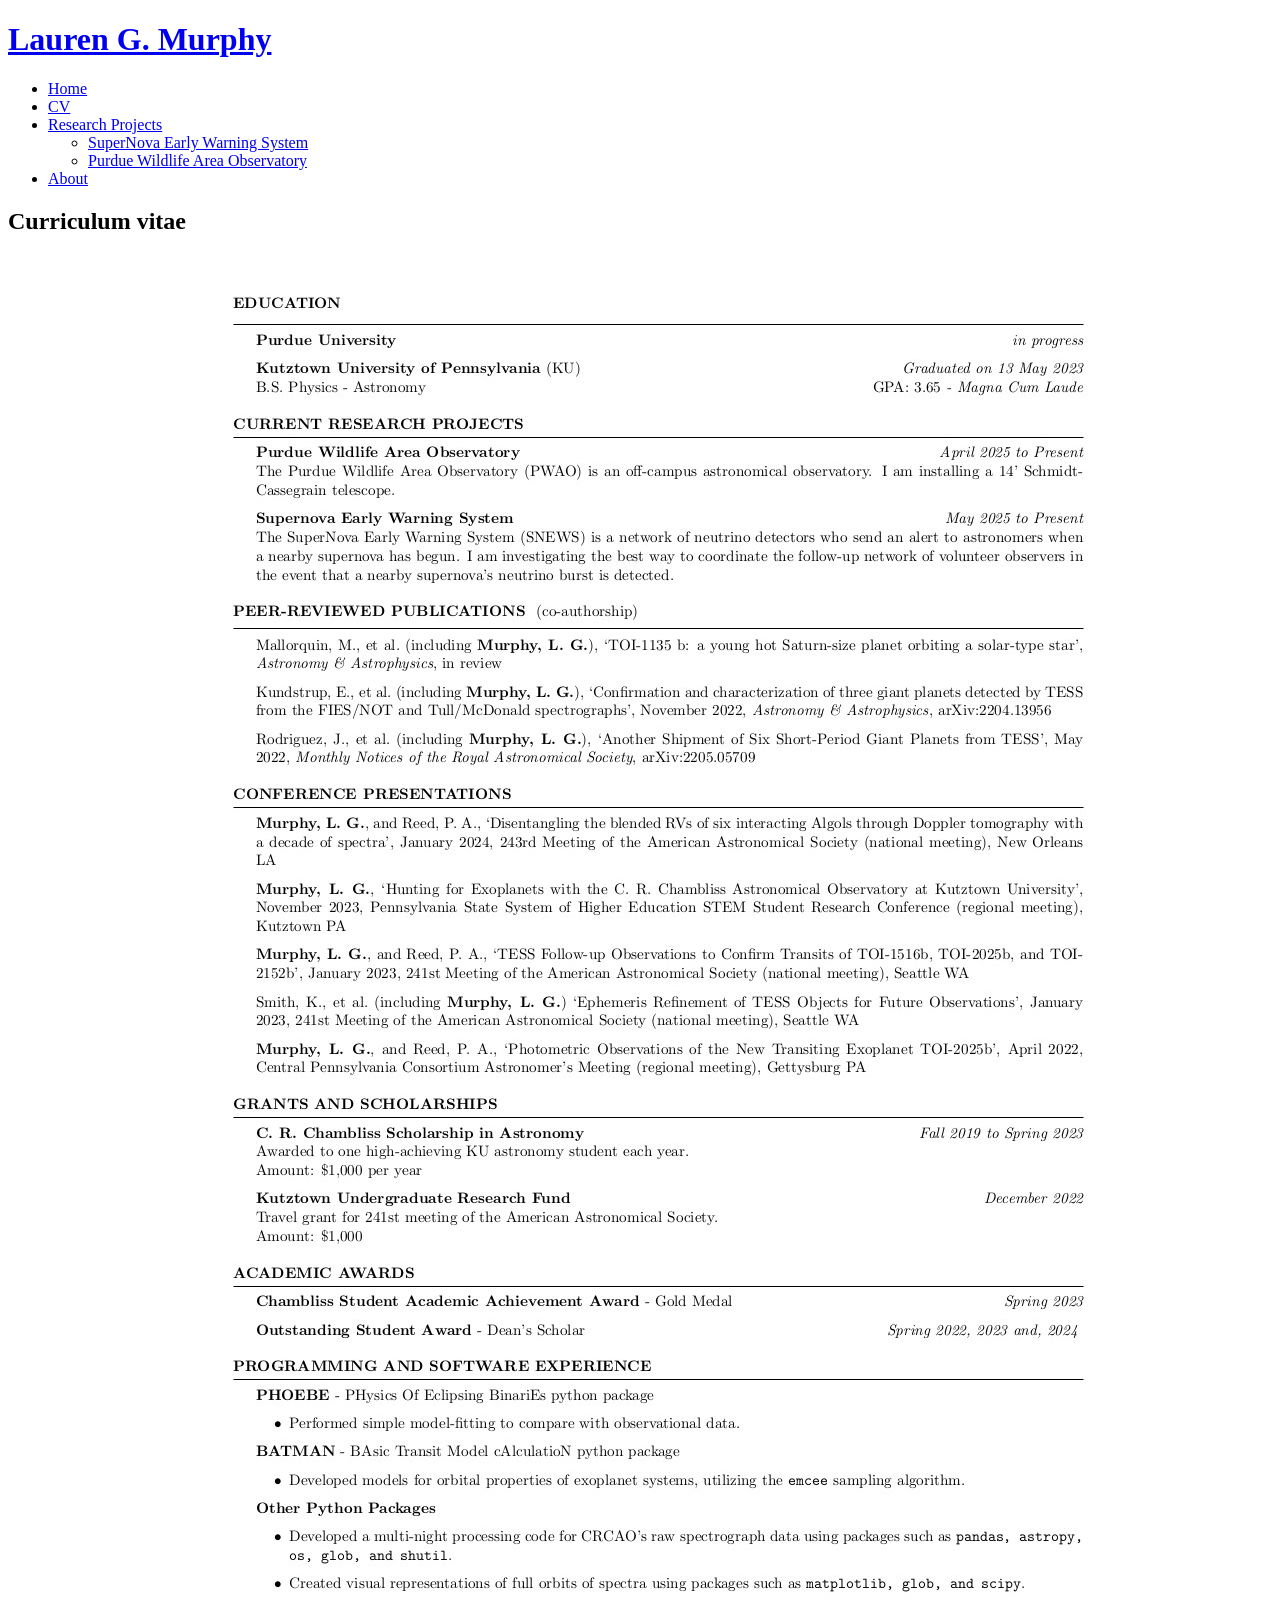
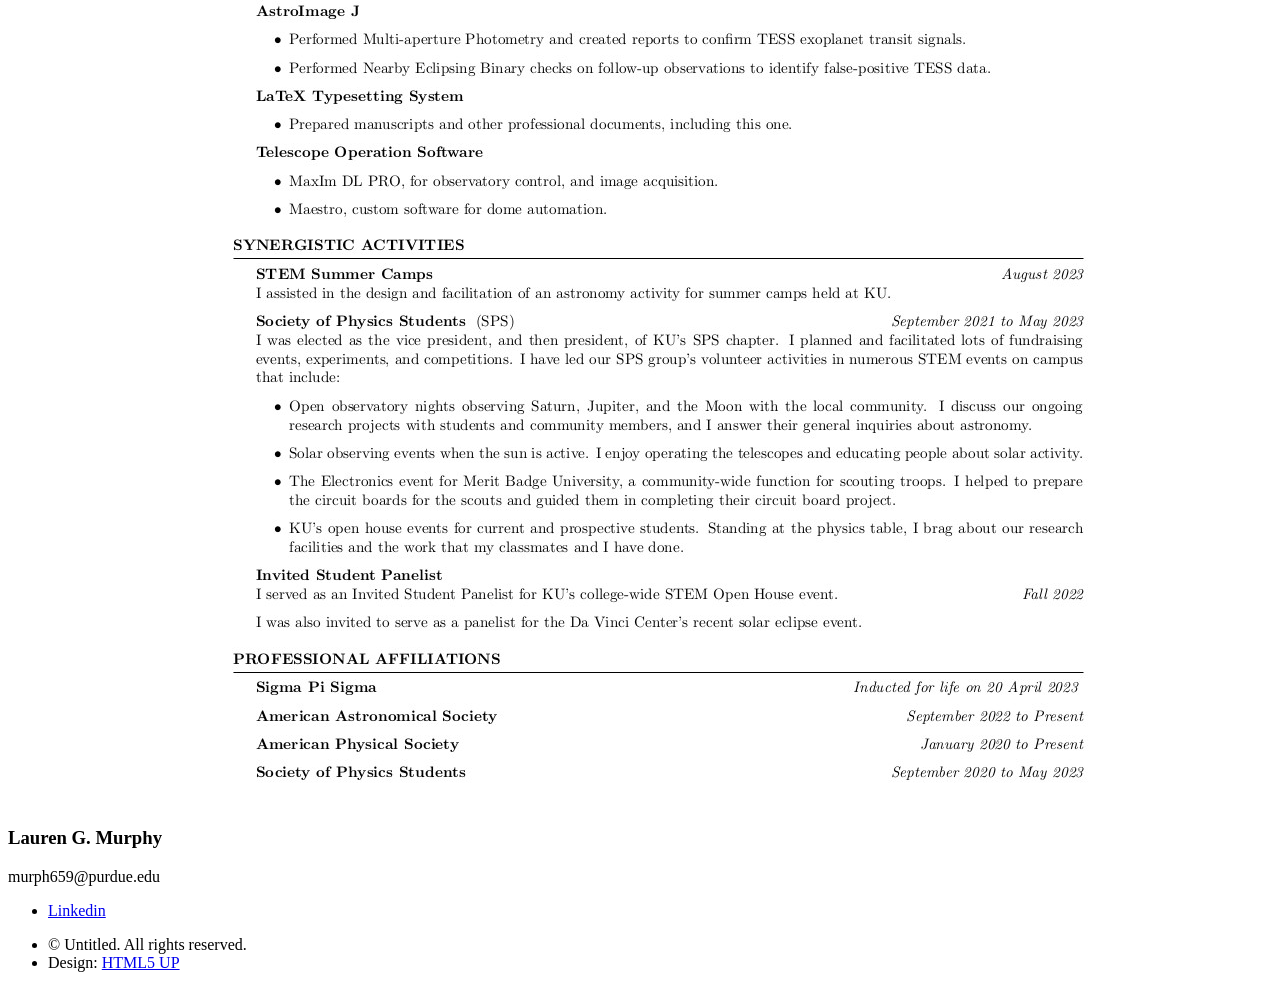
==== cv.html @ c246c270 "Add files via upload" ====
<!DOCTYPE HTML>
<!--
	Helios by HTML5 UP
	html5up.net | @ajlkn
	Free for personal and commercial use under the CCA 3.0 license (html5up.net/license)
-->
<html>
	<head>
		<title>Lauren G. Murphy | CV</title>
		<meta charset="utf-8" />
		<meta name="viewport" content="width=device-width, initial-scale=1, user-scalable=no" />
		<link rel="stylesheet" href="assets/css/main.css" />
		<noscript><link rel="stylesheet" href="assets/css/noscript.css" /></noscript>
	</head>
	<body class="no-sidebar is-preload">
		<div id="page-wrapper">

			<!-- Header -->
				<div id="header">

					<!-- Inner -->
						<div class="inner">
							<header>
								<h1><a href="index.html" id="logo">Lauren G. Murphy</a></h1>
							</header>
						</div>

					<!-- Nav -->
						<nav id="nav">
							<ul>
								<li><a href="index.html">Home</a></li>
								<li><a href="cv.html">CV</a></li>
								<li>
									<a href="#">Research Projects</a>
									<ul>
										<li><a href="SNEWS.html">SuperNova Early Warning System</a></li>
										<li><a href="PWAO.html">Purdue Wildlife Area Observatory</a></li>
									</ul>
								</li>
								<li><a href="about.html">About</a></li>								
							</ul>
						</nav>

				</div>

			<!-- Main -->
				<div class="wrapper style1">

					<div class="container">
						<article id="main" class="special">
							<header>
								<h2>Curriculum vitae</h2>
							</header>
							<a href="#" class="image featured"><img src="images/LMurphy_CV__LGMurph.jpg" alt="" /></a>
								
					</div>

				</div>

			<!-- Footer -->
				<div id="footer">
					<div class="container">
						<div class="row">
							<div class="col-12">

								<!-- Contact -->
									<section class="contact">
										<header>
											<h3>Lauren G. Murphy</h3>
										</header>
										<p>murph659@purdue.edu</p>
										
									</section>

								<!-- Copyright -->
									<div class="copyright">
										<ul class="icons">
											<li><a href="#" class="icon brands fa-linkedin-in"><span class="label">Linkedin</span></a></li>
										</ul>
										<ul class="menu">
											<li>&copy; Untitled. All rights reserved.</li><li>Design: <a href="http://html5up.net">HTML5 UP</a></li>
										</ul>
									</div>

							</div>

						</div>
					</div>
				</div>

		</div>

		<!-- Scripts -->
			<script src="assets/js/jquery.min.js"></script>
			<script src="assets/js/jquery.dropotron.min.js"></script>
			<script src="assets/js/jquery.scrolly.min.js"></script>
			<script src="assets/js/jquery.scrollex.min.js"></script>
			<script src="assets/js/browser.min.js"></script>
			<script src="assets/js/breakpoints.min.js"></script>
			<script src="assets/js/util.js"></script>
			<script src="assets/js/main.js"></script>

	</body>
</html>
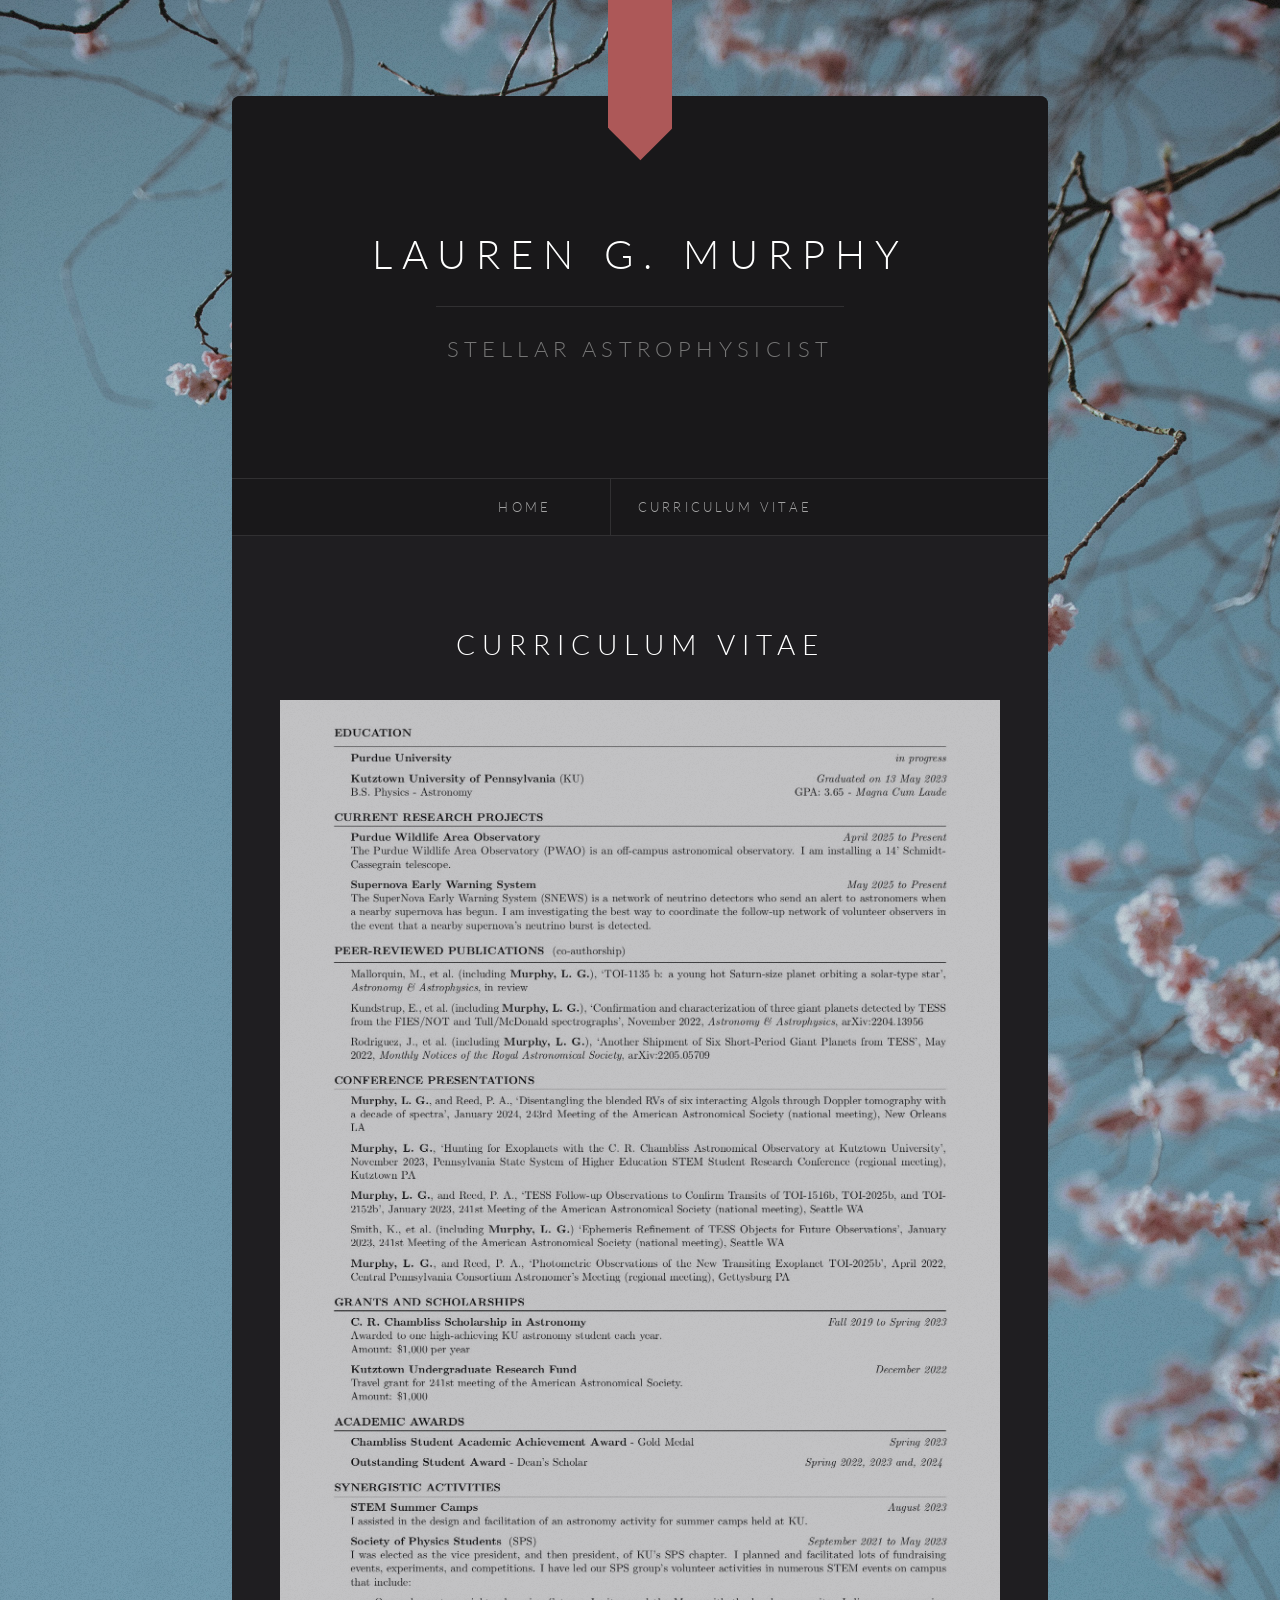
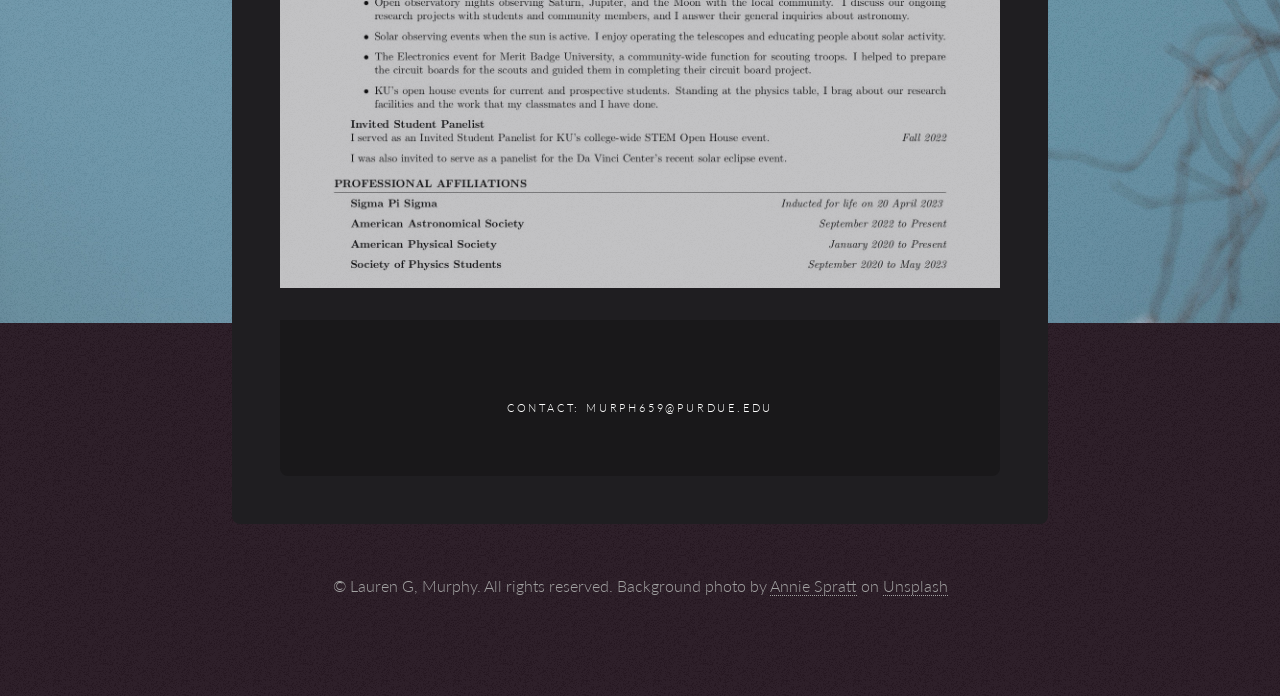
==== commit af685cf2: "Add files via upload" ====
--- a/cv.html
+++ b/cv.html
@@ -1,8 +1,8 @@
 <!DOCTYPE HTML>
 <!--
-	Helios by HTML5 UP
-	html5up.net | @ajlkn
-	Free for personal and commercial use under the CCA 3.0 license (html5up.net/license)
+	Locus by Pixelarity
+	pixelarity.com | hello@pixelarity.com
+	License: pixelarity.com/license
 -->
 <html>
 	<head>
@@ -10,91 +10,53 @@
 		<meta charset="utf-8" />
 		<meta name="viewport" content="width=device-width, initial-scale=1, user-scalable=no" />
 		<link rel="stylesheet" href="assets/css/main.css" />
-		<noscript><link rel="stylesheet" href="assets/css/noscript.css" /></noscript>
 	</head>
-	<body class="no-sidebar is-preload">
-		<div id="page-wrapper">
+	<body class="is-preload">
 
-			<!-- Header -->
-				<div id="header">
+		<!-- Wrapper -->
+			<div id="wrapper">
 
-					<!-- Inner -->
-						<div class="inner">
-							<header>
-								<h1><a href="index.html" id="logo">Lauren G. Murphy</a></h1>
-							</header>
-						</div>
-
-					<!-- Nav -->
+				<!-- Header -->
+					<section id="header">
+						<header>
+							<h1><a href="index.html">Lauren G. Murphy</a></h1>
+							<p>Stellar Astrophysicist</p>
+						</header>
 						<nav id="nav">
 							<ul>
 								<li><a href="index.html">Home</a></li>
-								<li><a href="cv.html">CV</a></li>
-								<li>
-									<a href="#">Research Projects</a>
-									<ul>
-										<li><a href="SNEWS.html">SuperNova Early Warning System</a></li>
-										<li><a href="PWAO.html">Purdue Wildlife Area Observatory</a></li>
-									</ul>
-								</li>
-								<li><a href="about.html">About</a></li>								
+								<li><a href="generic.html">Curriculum vitae</a></li>								
 							</ul>
 						</nav>
+					</section>
 
-				</div>
 
-			<!-- Main -->
-				<div class="wrapper style1">
+				<!-- One -->
+					<section class="main">
+						<section class="main">
+						<header class="major">
+							<h2>Curriculum vitae</h2>
+						</header>
+						<span class="image fit"><img src="images/LMurphy_CV__LGMurph.jpg" alt="" /></span>					
+					</section>
 
-					<div class="container">
-						<article id="main" class="special">
-							<header>
-								<h2>Curriculum vitae</h2>
-							</header>
-							<a href="#" class="image featured"><img src="images/LMurphy_CV__LGMurph.jpg" alt="" /></a>
-								
-					</div>
+				
 
-				</div>
+				<!-- Footer -->
+					<section id="footer">
+						<h6>Contact: murph659@purdue.edu</h6>					
+					</section>
 
-			<!-- Footer -->
-				<div id="footer">
-					<div class="container">
-						<div class="row">
-							<div class="col-12">
+			</div>
 
-								<!-- Contact -->
-									<section class="contact">
-										<header>
-											<h3>Lauren G. Murphy</h3>
-										</header>
-										<p>murph659@purdue.edu</p>
-										
-									</section>
-
-								<!-- Copyright -->
-									<div class="copyright">
-										<ul class="icons">
-											<li><a href="#" class="icon brands fa-linkedin-in"><span class="label">Linkedin</span></a></li>
-										</ul>
-										<ul class="menu">
-											<li>&copy; Untitled. All rights reserved.</li><li>Design: <a href="http://html5up.net">HTML5 UP</a></li>
-										</ul>
-									</div>
-
-							</div>
-
-						</div>
-					</div>
-				</div>
-
-		</div>
+		<!-- Copyright -->
+			<div id="copyright">
+				&copy; Lauren G, Murphy. All rights reserved. Background photo by <a href="https://unsplash.com/@anniespratt?utm_source=unsplash&utm_medium=referral&utm_content=creditCopyText">Annie Spratt</a> on <a href="https://unsplash.com/photos/shallow-focus-photo-of-pink-flowers-YGBaA4UdoLY?utm_source=unsplash&utm_medium=referral&utm_content=creditCopyText">Unsplash</a>
+      
+			</div>
 
 		<!-- Scripts -->
 			<script src="assets/js/jquery.min.js"></script>
-			<script src="assets/js/jquery.dropotron.min.js"></script>
-			<script src="assets/js/jquery.scrolly.min.js"></script>
-			<script src="assets/js/jquery.scrollex.min.js"></script>
 			<script src="assets/js/browser.min.js"></script>
 			<script src="assets/js/breakpoints.min.js"></script>
 			<script src="assets/js/util.js"></script>
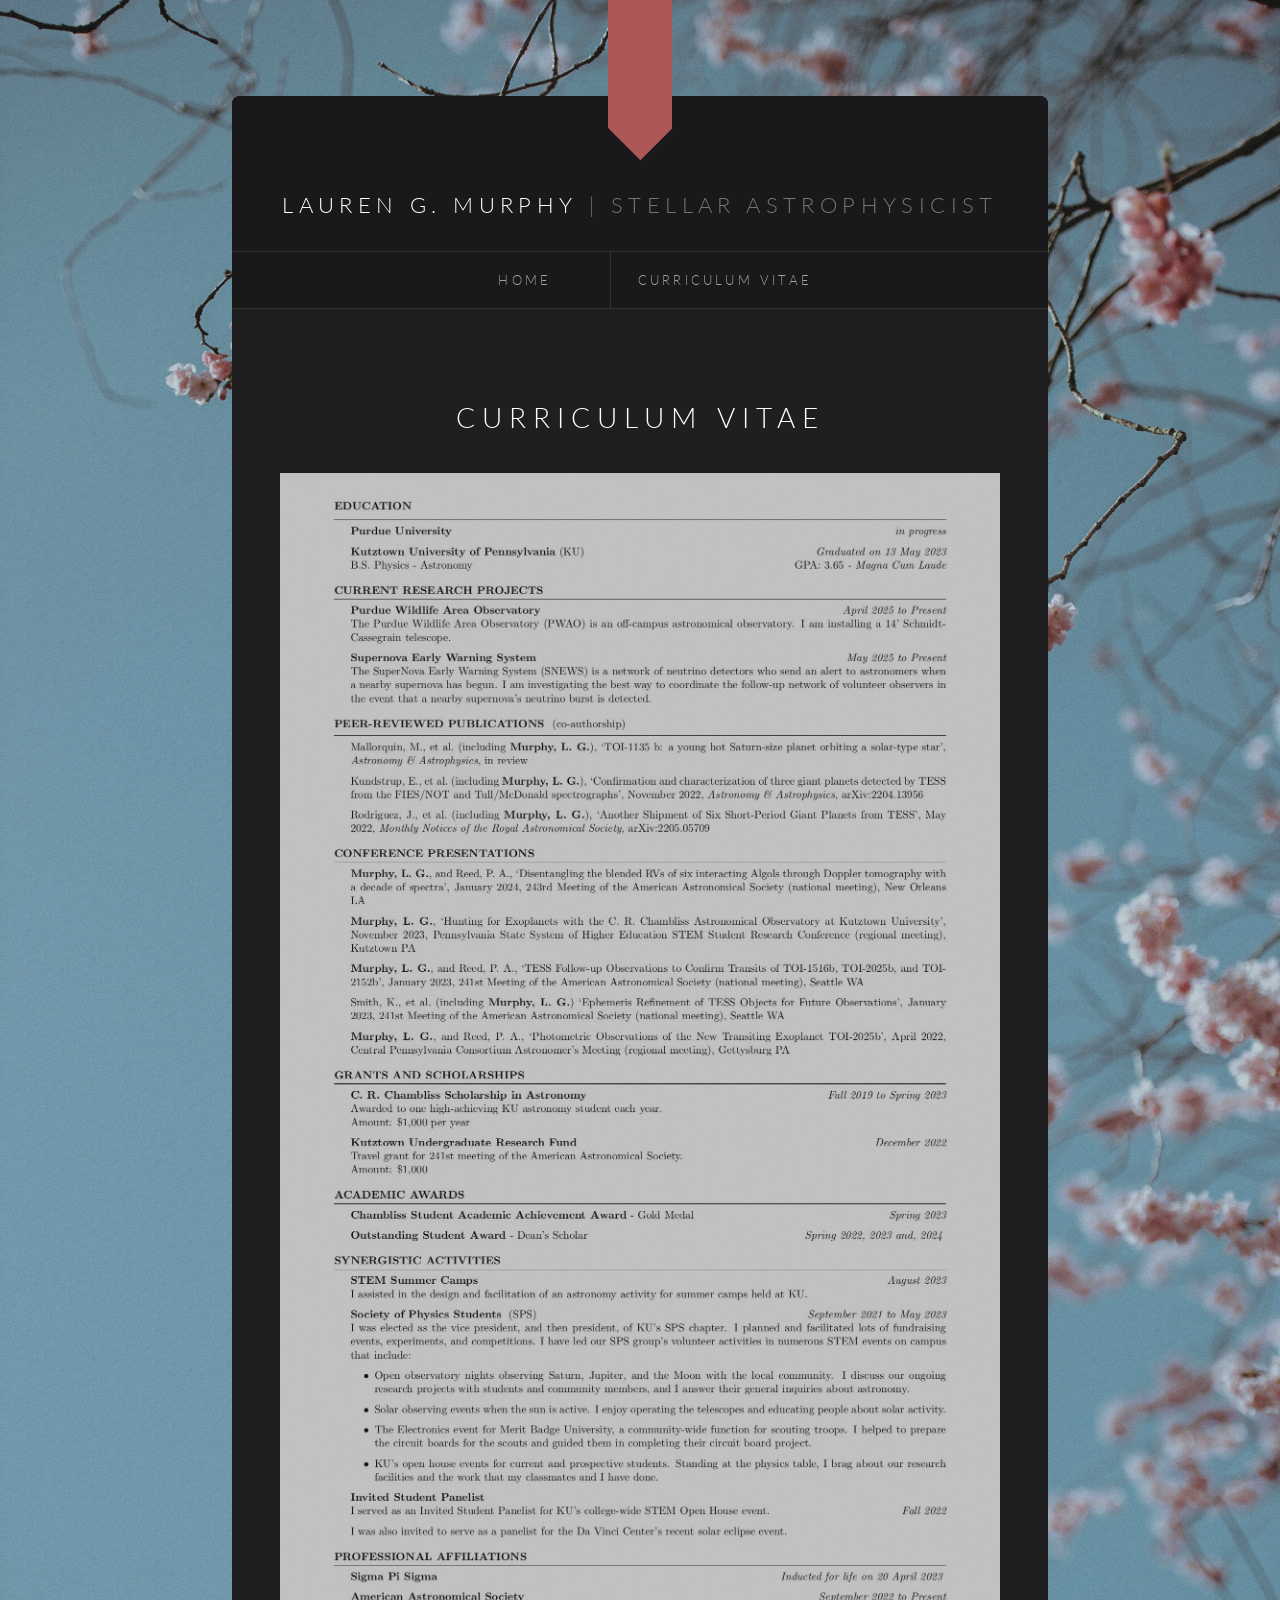
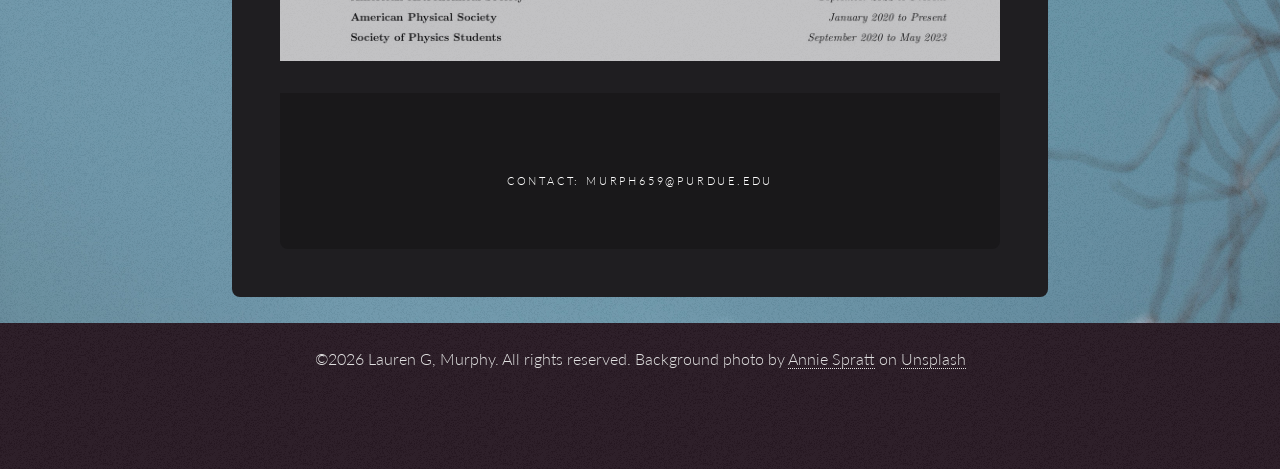
==== commit 181112fd: "Add files via upload" ====
--- a/cv.html
+++ b/cv.html
@@ -17,15 +17,15 @@
 			<div id="wrapper">
 
 				<!-- Header -->
-					<section id="header">
+					<section id="header" class="alt">
 						<header>
 							<h1><a href="index.html">Lauren G. Murphy</a></h1>
-							<p>Stellar Astrophysicist</p>
+							<p>| Stellar Astrophysicist</p>
 						</header>
 						<nav id="nav">
 							<ul>
 								<li><a href="index.html">Home</a></li>
-								<li><a href="generic.html">Curriculum vitae</a></li>								
+								<li><a href="cv.html">Curriculum vitae</a></li>
 							</ul>
 						</nav>
 					</section>
@@ -44,14 +44,14 @@
 
 				<!-- Footer -->
 					<section id="footer">
-						<h6>Contact: murph659@purdue.edu</h6>					
+						<h6>Contact: <a href="mailto:murph659@purdue.edu">murph659@purdue.edu</a> </h6>							
 					</section>
 
 			</div>
 
 		<!-- Copyright -->
 			<div id="copyright">
-				&copy; Lauren G, Murphy. All rights reserved. Background photo by <a href="https://unsplash.com/@anniespratt?utm_source=unsplash&utm_medium=referral&utm_content=creditCopyText">Annie Spratt</a> on <a href="https://unsplash.com/photos/shallow-focus-photo-of-pink-flowers-YGBaA4UdoLY?utm_source=unsplash&utm_medium=referral&utm_content=creditCopyText">Unsplash</a>
+				&copy;2026 Lauren G, Murphy. All rights reserved. Background photo by <a href="https://unsplash.com/@anniespratt?utm_source=unsplash&utm_medium=referral&utm_content=creditCopyText">Annie Spratt</a> on <a href="https://unsplash.com/photos/shallow-focus-photo-of-pink-flowers-YGBaA4UdoLY?utm_source=unsplash&utm_medium=referral&utm_content=creditCopyText">Unsplash</a>
       
 			</div>
 
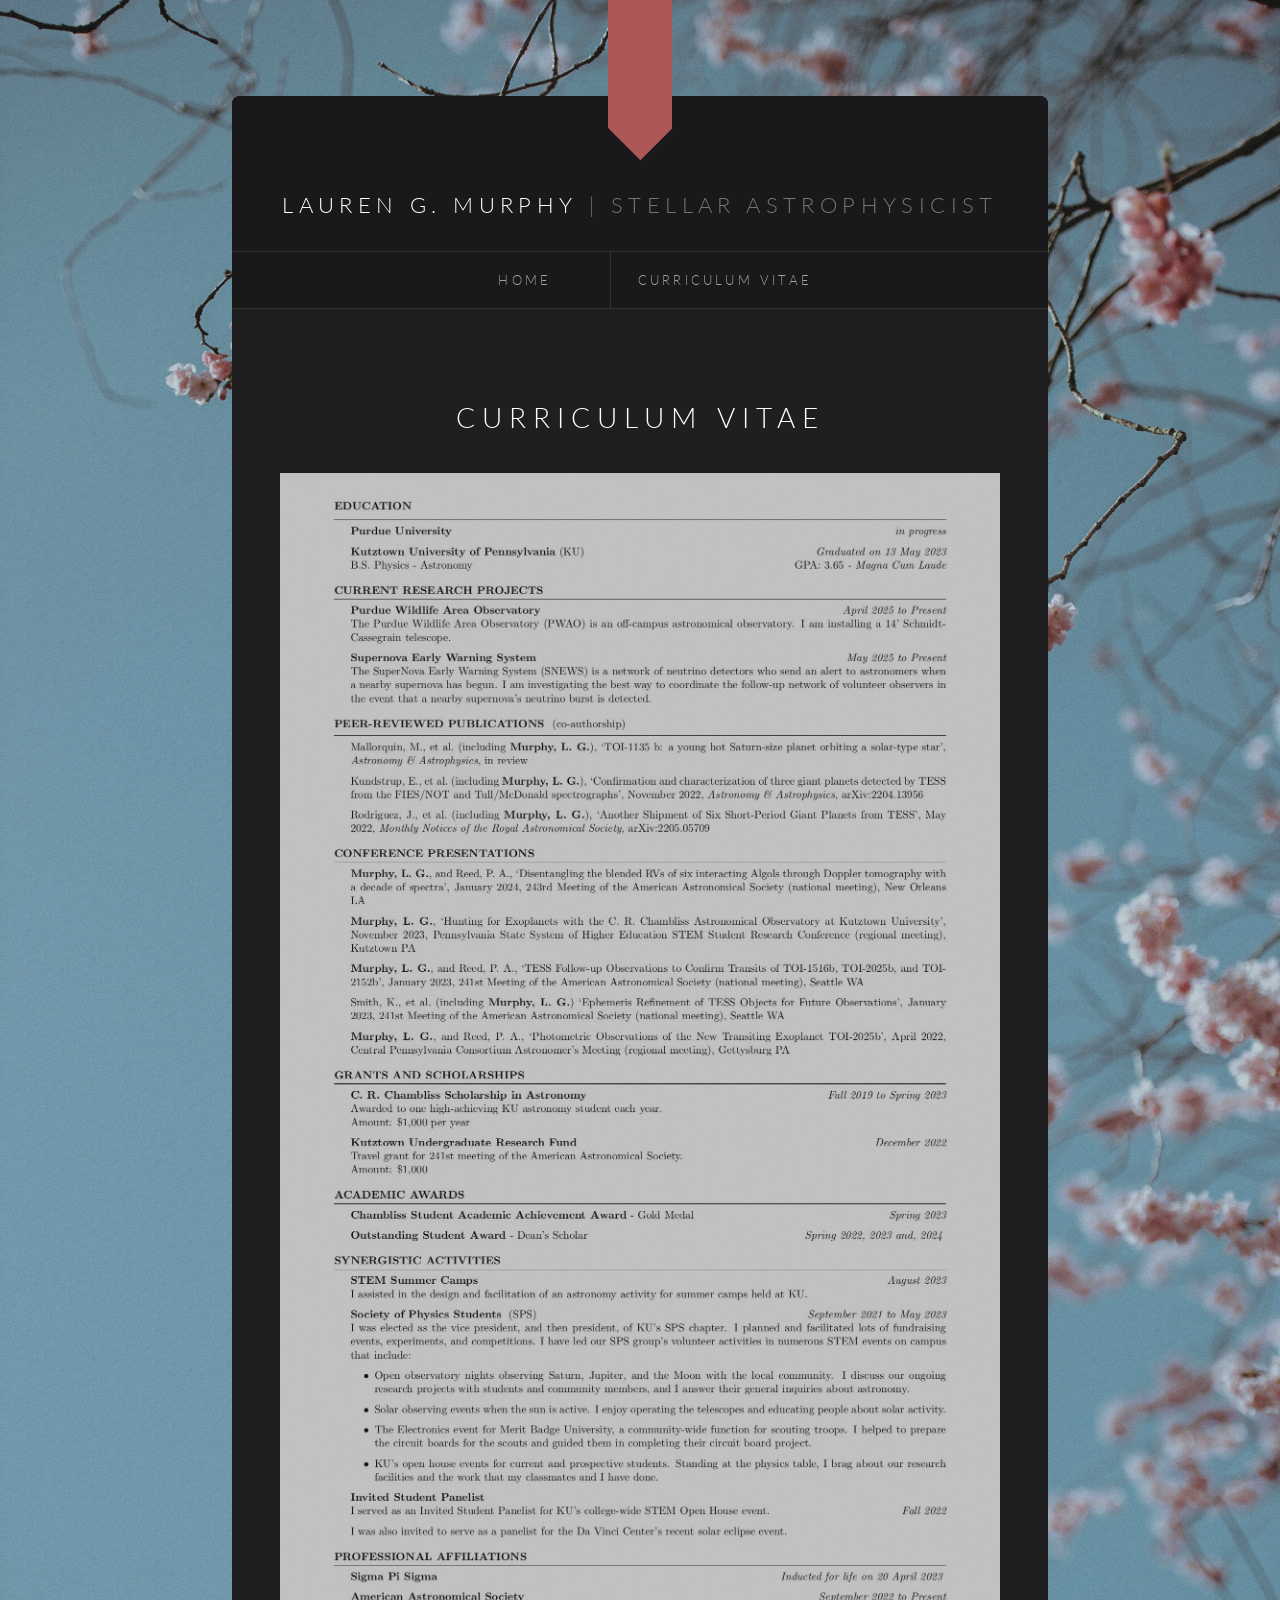
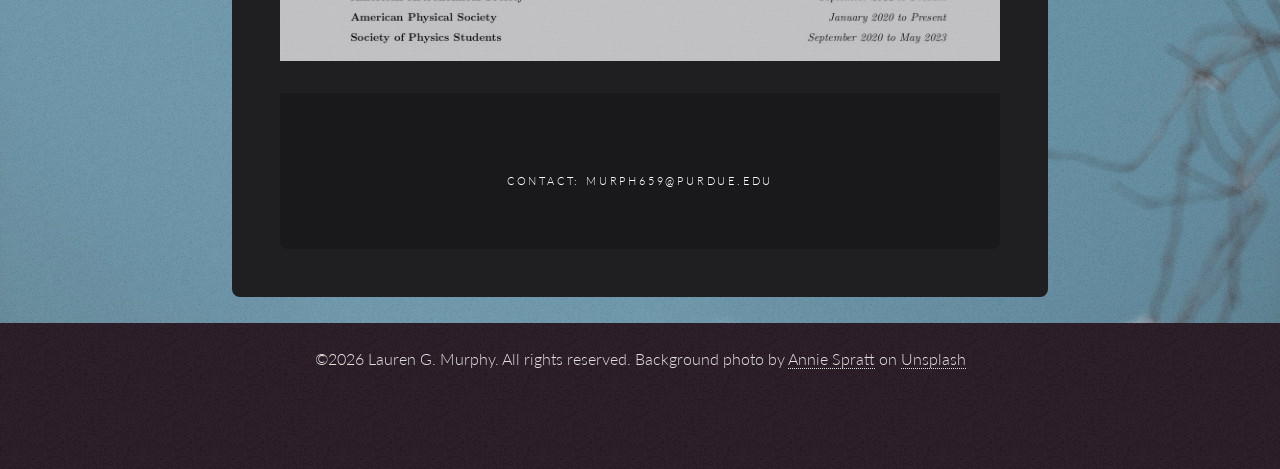
==== commit 55174a40: "Add files via upload" ====
--- a/cv.html
+++ b/cv.html
@@ -51,7 +51,9 @@
 
 		<!-- Copyright -->
 			<div id="copyright">
-				&copy;2026 Lauren G, Murphy. All rights reserved. Background photo by <a href="https://unsplash.com/@anniespratt?utm_source=unsplash&utm_medium=referral&utm_content=creditCopyText">Annie Spratt</a> on <a href="https://unsplash.com/photos/shallow-focus-photo-of-pink-flowers-YGBaA4UdoLY?utm_source=unsplash&utm_medium=referral&utm_content=creditCopyText">Unsplash</a>
+				&copy;2026 Lauren G. Murphy. All rights reserved. Background photo by 
+				<a href="https://unsplash.com/@anniespratt?utm_source=unsplash&utm_medium=referral&utm_content=creditCopyText" target="_blank">Annie Spratt</a> on 
+				<a href="https://unsplash.com/photos/shallow-focus-photo-of-pink-flowers-YGBaA4UdoLY?utm_source=unsplash&utm_medium=referral&utm_content=creditCopyText" target="_blank">Unsplash</a>
       
 			</div>
 
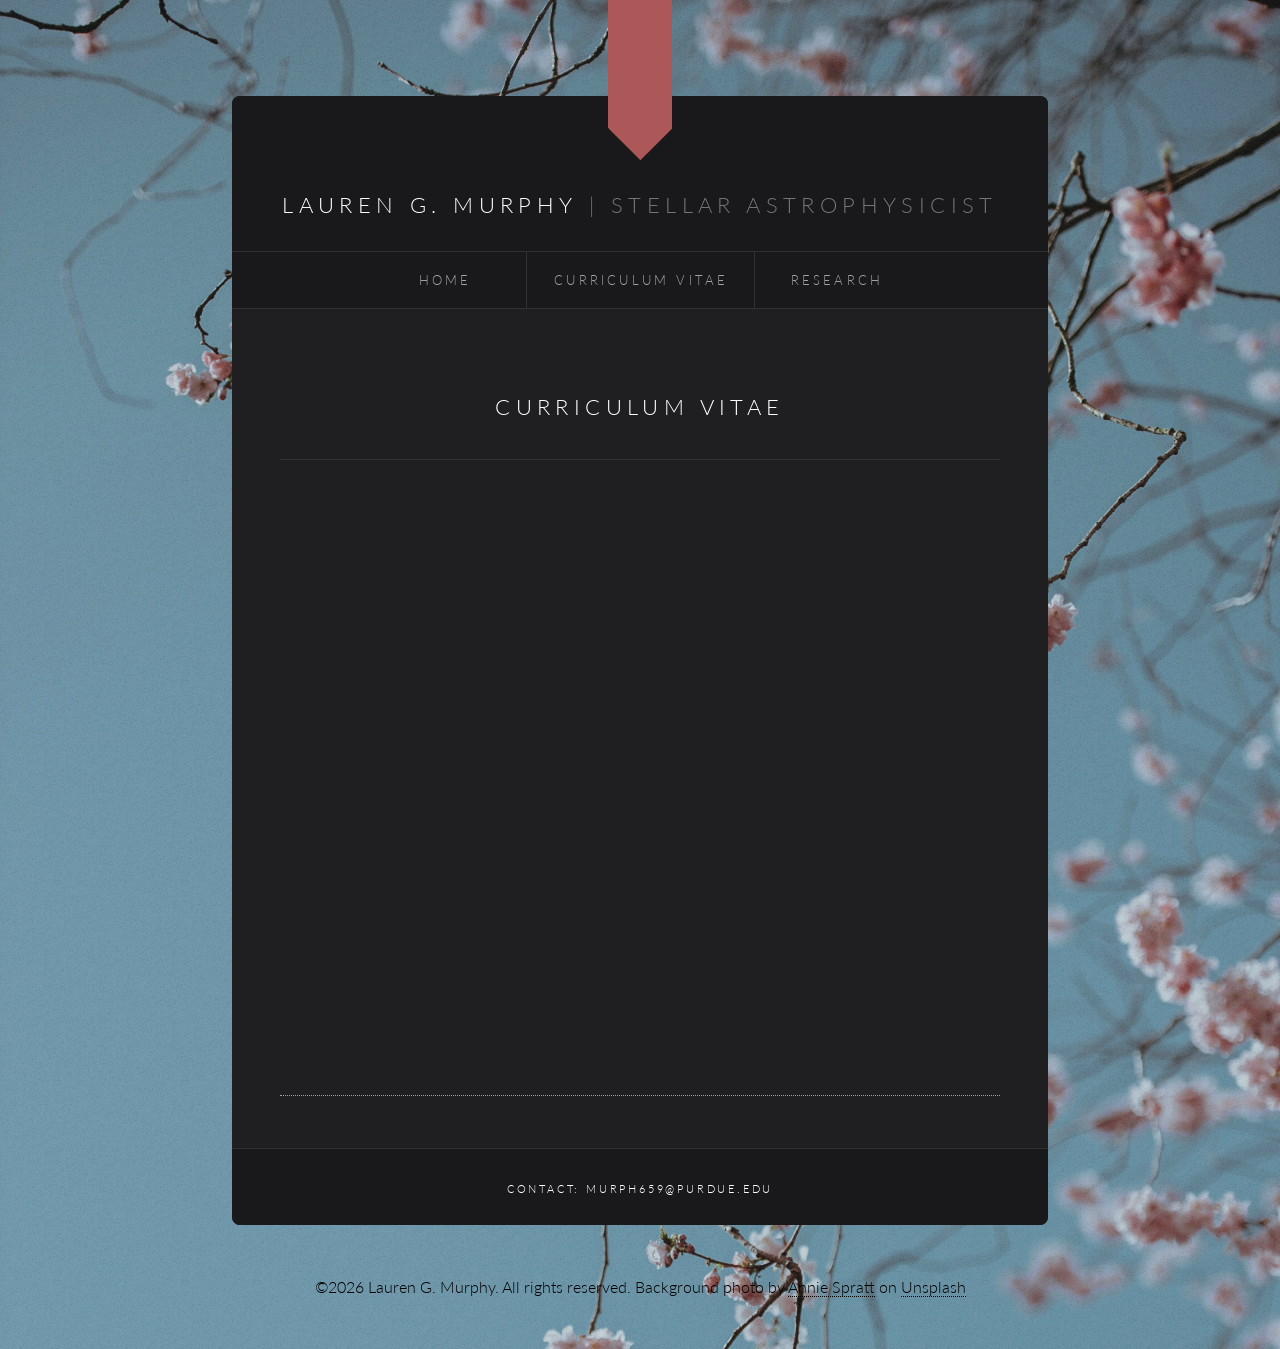
==== commit 4aae6f5e: "Add files via upload" ====
--- a/cv.html
+++ b/cv.html
@@ -7,6 +7,7 @@
 <html>
 	<head>
 		<title>Lauren G. Murphy | CV</title>
+		<link rel="icon" type="image/x-icon" href="images/daisy_icon.ico">
 		<meta charset="utf-8" />
 		<meta name="viewport" content="width=device-width, initial-scale=1, user-scalable=no" />
 		<link rel="stylesheet" href="assets/css/main.css" />
@@ -19,13 +20,12 @@
 				<!-- Header -->
 					<section id="header" class="alt">
 						<header>
-							<h1><a href="index.html">Lauren G. Murphy</a></h1>
+							<h1><a href="https://lgmurph.github.io/">Lauren G. Murphy</a></h1>
 							<p>| Stellar Astrophysicist</p>
 						</header>
 						<nav id="nav">
 							<ul>
-								<li><a href="index.html">Home</a></li>
-								<li><a href="cv.html">Curriculum vitae</a></li>
+								<li><a href="https://lgmurph.github.io/">Home</a></li><li><a href="cv.html">Curriculum vitae</a></li><li><a href="research.html">Research</a></li>
 							</ul>
 						</nav>
 					</section>
@@ -33,12 +33,16 @@
 
 				<!-- One -->
 					<section class="main">
-						<section class="main">
 						<header class="major">
-							<h2>Curriculum vitae</h2>
+							<h3> <a href="files/LMurphy_CV.pdf" target="_blank"> Curriculum vitae</a></h3>
+							<hr />
 						</header>
-						<span class="image fit"><img src="images/LMurphy_CV__LGMurph.jpg" alt="" /></span>					
-					</section>
+						<a href="files/LMurphy_CV.pdf" target="_blank"> <iframe src="files/LMurphy_CV.pdf" width="100%" height="600px"></iframe> </a>
+							
+						<!-- <span class="image fit"><img src="images/LMurphy_CV__LGMurph.jpg" alt="" /></span></a> -->		
+						
+					</section>		
+					
 
 				
 
